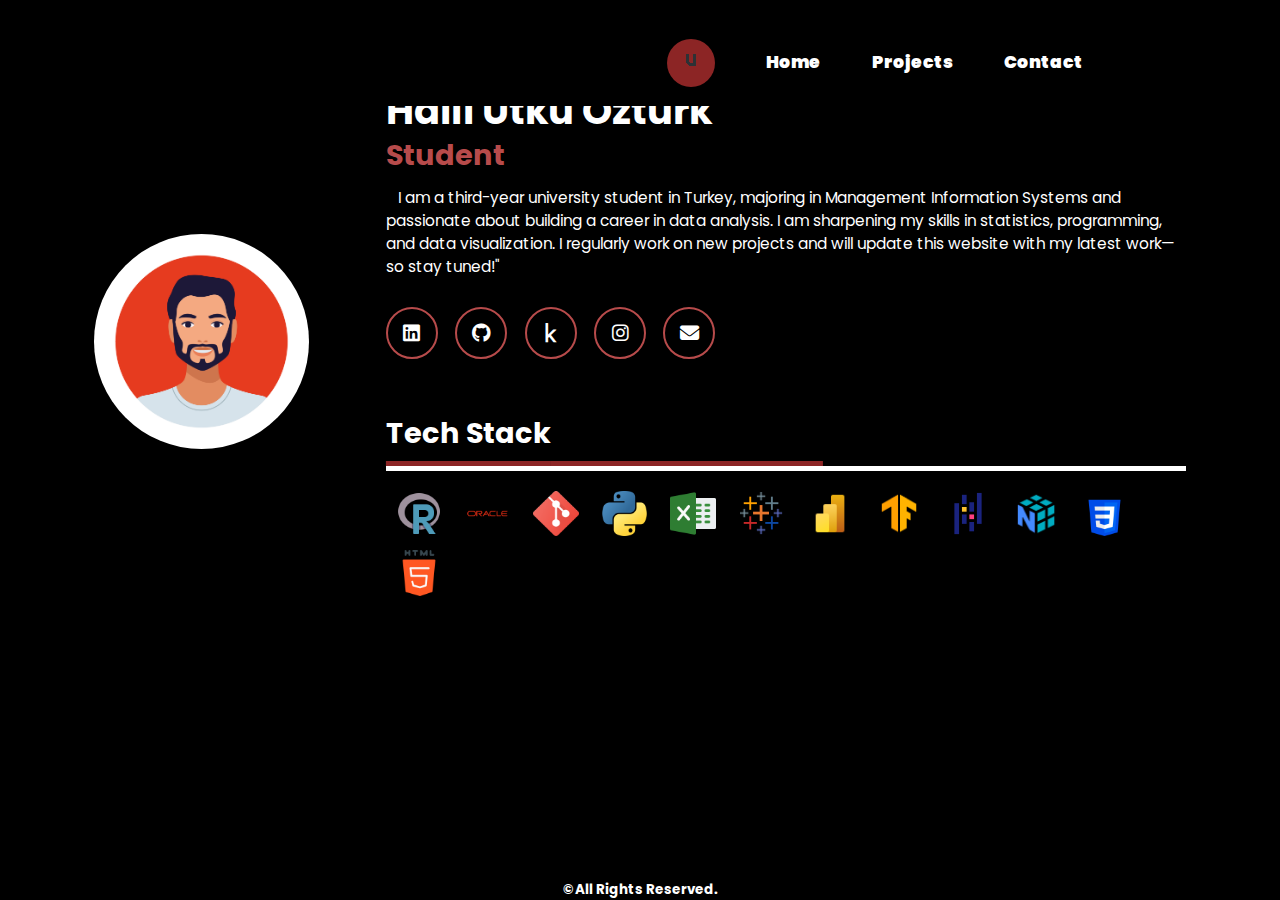
==== index.html @ f50cf426 "updated comment" ====
<!DOCTYPE html>
<html lang="en">

<head>
    <meta charset="UTF-8">
    <meta name="viewport" content="width=device-width, initial-scale=1.0">
    <meta name="description" content="Portfolio website for a MIS Student">
    <meta name="keywords" content="HTML, CSS, Portfolio, Project, Management Information Systems">
    <meta name="author" content="Halil Utku Öztürk">
    <link rel="stylesheet" href="https://cdnjs.cloudflare.com/ajax/libs/font-awesome/6.5.2/css/all.min.css">
    <link rel="stylesheet" href="style.css">
    <title>Halil Utku Öztürk</title>
    <link rel="shortcut icon" type="image/x-icon" href="favicon1.ico?">
    <!-- found out that favicons are not working if its not in the root folder so i had it move it to the root folder from images folder -->
</head>
<!-- WHAT COULD BE ADDED NEXT???
-LIGHT/DARK MODE TOGGLE
-STYLED LABELS FOR ICONS
-PROJECTS AND CONTACT PAGES
-UPDATED PICTURE
-WORK IN PROGRESS BUTTON CAN TRANSFORM INTO A THANK YOU NOTE WHEN HOVERED
-RESPONSIVE DESIGN
-MORE DETAILED ABOUT SECTION
-???
-->

<!-- This website is only designed for desktop (1920x1080) but i will be making it responsible in upcoming weeks -->

<body>
    <header>
        <nav>
            <button id="home-logo"><img src="favicon1.ico" alt="Logo"></button>
            <!-- will add the images/favicon1.ico to the left corner of the website -->
            <a href="#">Home</a>
            <a href="projects.html">Projects</a>
            <a href="contact.html">Contact</a>
        </nav>
    </header>
    <section class="home">
        <div class="home-img">
            <img src="images/2289_SkVNQSBGQU1PIDEwMjgtMTIy.jpg" alt="Avatar">
            <!-- didn't want to use a real picture so found a random avatar -->
        </div>
        <div class="home-content">
            <h1>Halil Utku Öztürk</h1>
            <h3 class="typing-text"><span></span></h3>
            <p>&nbsp;&nbsp;&nbsp;I am a third-year university student in Turkey, majoring in Management Information Systems
                and passionate
                about building a career in data analysis. I am sharpening my skills in statistics, programming, and data
                visualization. I regularly work on new projects and will update this website with my latest work—so stay
                tuned!"</p>
            <div class="social-icons">
                <a href="https://www.linkedin.com/in/halil-utku-ozturk-764390251/" target="_blank"
                    rel="noopener noreferrer" aria-label="linkedin"><i class="fa-brands fa-linkedin"></i></a>
                <a href="https://github.com/utku9012" target="_blank" rel="noopener noreferrer"><i
                        class="fa-brands fa-github" aria-label="github"></i></a>
                <a href="https://www.kaggle.com/halilutkuozturk" target="_blank" rel="noopener noreferrer"><i
                        class="fa-brands fa-kaggle" aria-label="kaggle"></i></a>
                <a href="https://www.instagram.com/halil_utkuu/" target="_blank" rel="noopener noreferrer"><i
                        class="fa-brands fa-instagram" aria-label="instagram"></i></a>
                <a href="mailto:halilutku5658@gmail.com" target="_blank" rel="noopener noreferrer"><i
                        class="fa-solid  fa-envelope" aria-label="e-mail"></i></a>
                <!-- tested webiste on web.dev and added aria-labels to maximize accessibility-->

            </div>
            <div class="tech">
                <h2>Tech Stack</h2>
                <div class="tech-icons">
                    <img class="images" src="images/r.png" alt="R" aria-label="R" title="R">
                    <img class="images" src="images/oracle-sql.png" alt="Oracle SQL" aria-label="Oracle SQL"
                        title="Oracle SQL">
                    <img class="images" src="images/git.png" alt="Git" aria-label="Git" title="Git">
                    <img class="images" src="images/python.png" alt="Python" aria-label="Python" title="Python">
                    <img class="images" src="images/excel.png" alt="Excel" aria-label="Excel" title="Excel">
                    <img class="images" src="images/tableu.png" alt="Tableu" aria-label="Tableu" title="Tableu">
                    <img class="images" src="images/power-bi.png" alt="Power-BI" aria-label="Power-BI" title="Power-BI">
                    <img class="images" src="images/tensorflow.png" alt="TensorFlow" aria-label="TensorFlow"
                        title="TensorFlow">
                    <img class="images" src="images/pandas.png" alt="Pandas" aria-label="Pandas" title="Pandas">
                    <img class="images" src="images/numpy.png" alt="Numpy" aria-label="Numpy" title="Numpy">
                    <img class="images" src="images/css-3.png" alt="Css" aria-label="Css" title="CSS">
                    <img class="images" src="images/html-5.png" alt="Html" aria-label="Html" title="HTML">
                    <!-- tried to add labels for images that describes the tool but couldn't do it because css doesn't let style the title attribute , will try again after js-->
                </div>
            </div>
        </div>
    </section>
    <footer>
        <h1>&copy;All Rights Reserved.</h1>
    </footer>
</body>

</html>
---- style.css ----
@import url('https://fonts.googleapis.com/css2?family=Poppins:wght@100;200;300;400;500;600&display=swap');

* {
    margin: 0;
    padding: 0;
    text-decoration: none;
    border: none;
    outline: none;
    font-family: 'Poppins', sans-serif;
}

html {
    font-size: 60%;
}

body {
    width: 100%;
    height: 100vh;
    background-color: black;
    color: white;
}

header {
    margin-top: 20px;
    position: fixed;
    top: 0;
    left: 0;
    width: 100%;
    padding: 2rem 9%;
    background-color: rgb(0, 0, 0);
    display: flex;
    justify-content: space-between;
    align-items: center;
}

nav a {
    font-size: 1.8rem;
    color: white;
    margin-left: 5rem;
    font-weight: 1000;
    transition: 0.7s ease;
}

nav a:hover {
    color: #b74b4b;
    padding: 1rem 2rem 1rem 2rem;
    background-color: white;
    border-radius: 1rem;
}

section {
    min-height: 70%;
    padding: 3rem 9% 3rem;
}

.home {
    display: flex;
    justify-content: center;
    align-items: center;
    gap: 8rem;
    background-color: black;
}

.home .home-content h1 {
    font-size: 4rem;
    font-weight: 700;
    line-height: 1.2;
}

span {
    color: #b74b4b;
}

.home-content h3 {
    font-size: 3rem;
    margin-bottom: 1rem;
    font-weight: 700;
}

.home-content p {
    font-size: 1.60rem;
}

.home-img {
    border-radius: 10%;
}

.home-img img {
    position: static;
    width: 16.8vw;
    border-radius: 50%;
    transition: 0.2s linear;
}



.social-icons a {
    display: inline-flex;
    justify-content: center;
    align-items: center;
    width: 5rem;
    height: 5rem;
    background-color: transparent;
    border: 0.25rem solid #b74b4b;
    font-size: 2rem;
    border-radius: 50%;
    margin: 3rem 1.5rem 3rem 0;
    transition: 0.3s ease;
    color: white;
}

.social-icons a:hover {
    color: black;
    transform: scale(1.3) translateY(-5px);
    background-color: #b74b4b;
    box-shadow: 0 0 25px #b74b4b;
}

.typing-text {
    font-size: 34px;
    font-weight: 600;
    min-width: 280px;
}

.typing-text span {
    position: relative;
}

.typing-text span::before {
    content: "Student";
    color: #b74b4b;
    animation-name: words;
    animation-duration: 20s;
    animation-iteration-count: infinite;
}

.typing-text span::after {
    content: "";
    background-color: black;
    position: absolute;
    width: calc(100% + 8px);
    height: 100%;

}

@keyframes words {

    0%,
    50% {
        content: "Student";
    }

    51%,
    100% {
        content: "Data Analyst";
    }
}

footer {
    text-align: center;
    position: fixed;
    left: 0;
    bottom: 0;
    width: 100%;
    background-color: black;
    color: white;
    font-size: 70%;
}

.tech h2 {
    margin-top: 2.5rem;
    font-size: 3rem;
    margin-bottom: 1rem;
    text-decoration-color: rgba(241, 64, 64, 0.582);
    text-decoration-line: underline;
    text-underline-offset: 18px;
    text-decoration-thickness: 5px;
    border-bottom: 5px solid white;
    padding-bottom: 11px;
    width: 800px; /* adjusted the width for the white line */
    /* used both underline and border-bottom to create a different color double underline that extends till the end of the tools stack. used paddding to push the border bottom under the underline so it looks like a double underline */
}

.tech h2:after {
    content: ".................................."; /* added this content to the end of the h2 so i could extend the line till the half way of the tools kit and made it transplant so it is not visible*/
    color: transparent;
}

.tech-icons img {
    text-align: center;
    width: 4.75rem;
    height: auto;
    margin: 10px 10px 0px 10px;
}

#button-1 {
    background: black;
    color: white;
    border-radius: 10px;
    font-size: 4rem;
    text-align: center;
    padding: 2rem;
    border: 2px solid;

}

#button-1:hover {
    color: rgba(241, 64, 64, 0.582);
}

#image-1 {
    width: 150px;
    margin: 0;
    padding: 0;
    float: right;
}

#home-logo {
    justify-content: center;
    text-align: center;
    margin-left: 57.5rem;
    height: 5rem;
    width: 5rem;
    border-radius: 50px;
    background-color: rgba(241, 64, 64, 0.582);
}
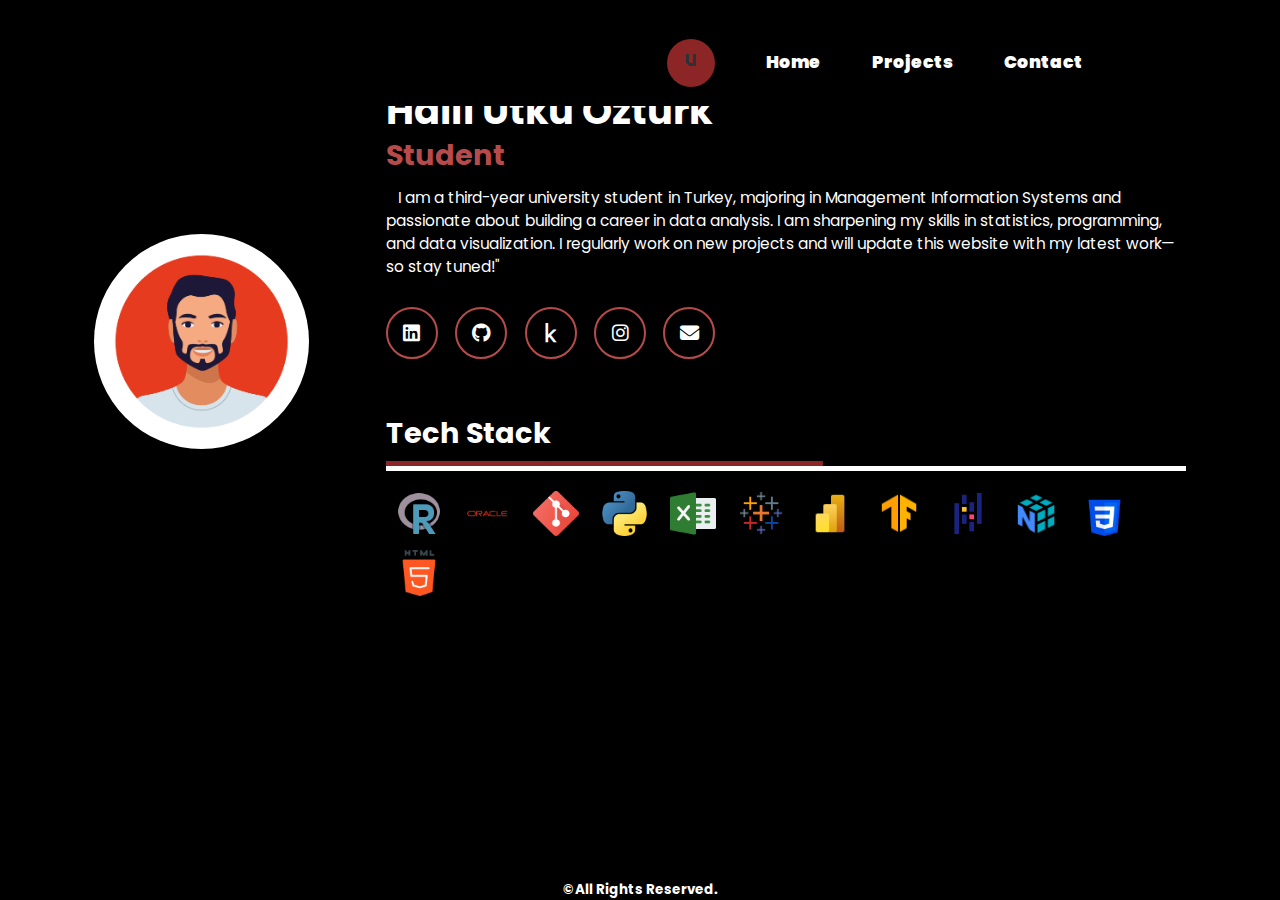
==== commit 569d0577: "webp for better LCP" ====
--- a/index.html
+++ b/index.html
@@ -7,6 +7,7 @@
     <meta name="description" content="Portfolio website for a MIS Student">
     <meta name="keywords" content="HTML, CSS, Portfolio, Project, Management Information Systems">
     <meta name="author" content="Halil Utku Öztürk">
+    <!-- added meta description to maximize SEO-->
     <link rel="stylesheet" href="https://cdnjs.cloudflare.com/ajax/libs/font-awesome/6.5.2/css/all.min.css">
     <link rel="stylesheet" href="style.css">
     <title>Halil Utku Öztürk</title>
@@ -38,7 +39,7 @@
     </header>
     <section class="home">
         <div class="home-img">
-            <img src="images/2289_SkVNQSBGQU1PIDEwMjgtMTIy.jpg" alt="Avatar">
+            <img src="images/avatar.webp" alt="Avatar">
             <!-- didn't want to use a real picture so found a random avatar -->
         </div>
         <div class="home-content">
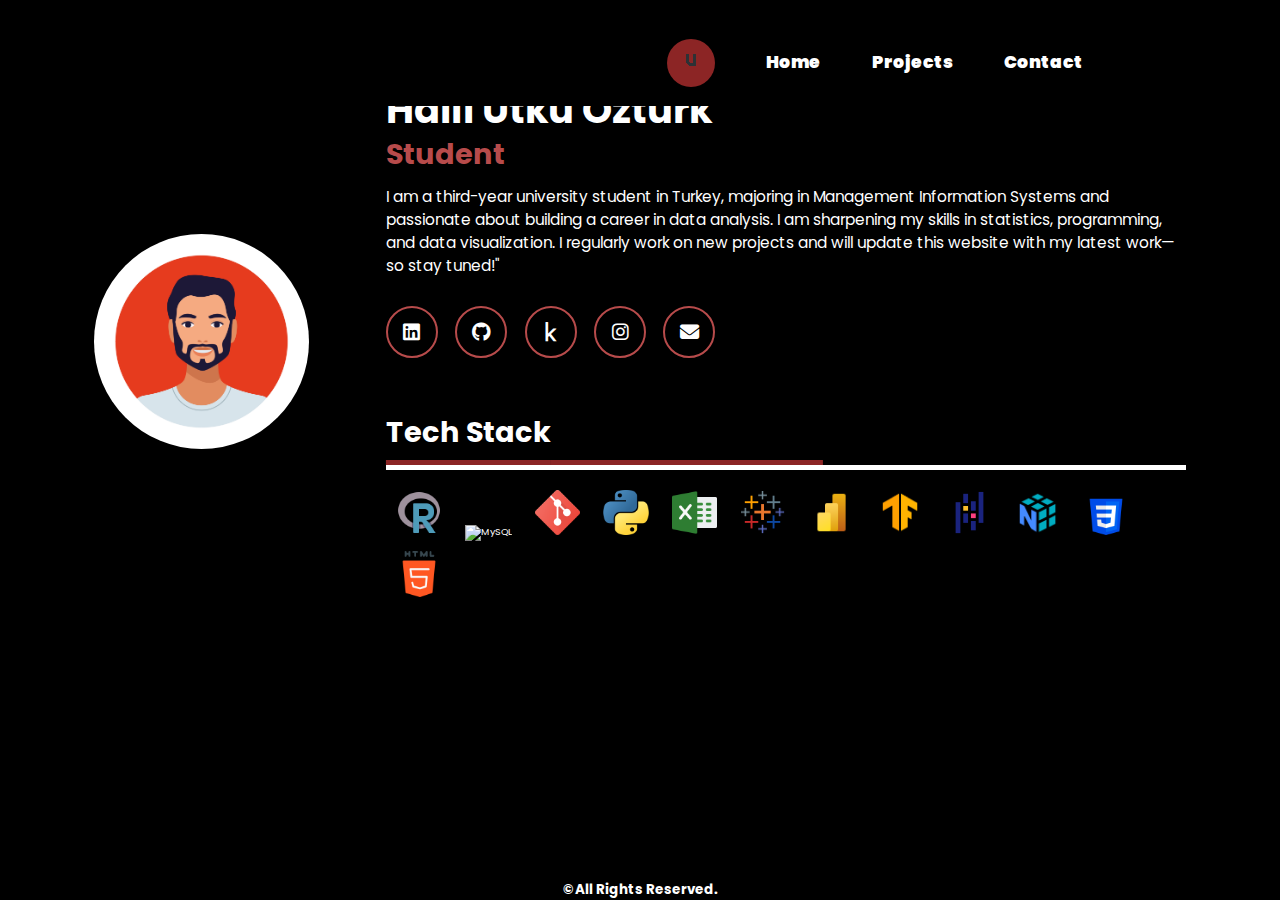
==== commit 1cc5e0cb: "update tech stack section" ====
--- a/index.html
+++ b/index.html
@@ -22,6 +22,7 @@
 -WORK IN PROGRESS BUTTON CAN TRANSFORM INTO A THANK YOU NOTE WHEN HOVERED
 -RESPONSIVE DESIGN
 -MORE DETAILED ABOUT SECTION
+-DOWNLOAD CV OPTION
 -???
 -->
 
@@ -41,11 +42,13 @@
         <div class="home-img">
             <img src="images/avatar.webp" alt="Avatar">
             <!-- didn't want to use a real picture so found a random avatar -->
+            <!-- changed image format to webp from jpg for image LCP optimization-->
         </div>
         <div class="home-content">
             <h1>Halil Utku Öztürk</h1>
             <h3 class="typing-text"><span></span></h3>
-            <p>&nbsp;&nbsp;&nbsp;I am a third-year university student in Turkey, majoring in Management Information Systems
+            <p>I am a third-year university student in Turkey, majoring in Management Information
+                Systems
                 and passionate
                 about building a career in data analysis. I am sharpening my skills in statistics, programming, and data
                 visualization. I regularly work on new projects and will update this website with my latest work—so stay
@@ -68,8 +71,8 @@
                 <h2>Tech Stack</h2>
                 <div class="tech-icons">
                     <img class="images" src="images/r.png" alt="R" aria-label="R" title="R">
-                    <img class="images" src="images/oracle-sql.png" alt="Oracle SQL" aria-label="Oracle SQL"
-                        title="Oracle SQL">
+                    <img class="images" src="images/mysql.png.png" alt="MySQL" aria-label="MySQL"
+                        title="MySQL">
                     <img class="images" src="images/git.png" alt="Git" aria-label="Git" title="Git">
                     <img class="images" src="images/python.png" alt="Python" aria-label="Python" title="Python">
                     <img class="images" src="images/excel.png" alt="Excel" aria-label="Excel" title="Excel">
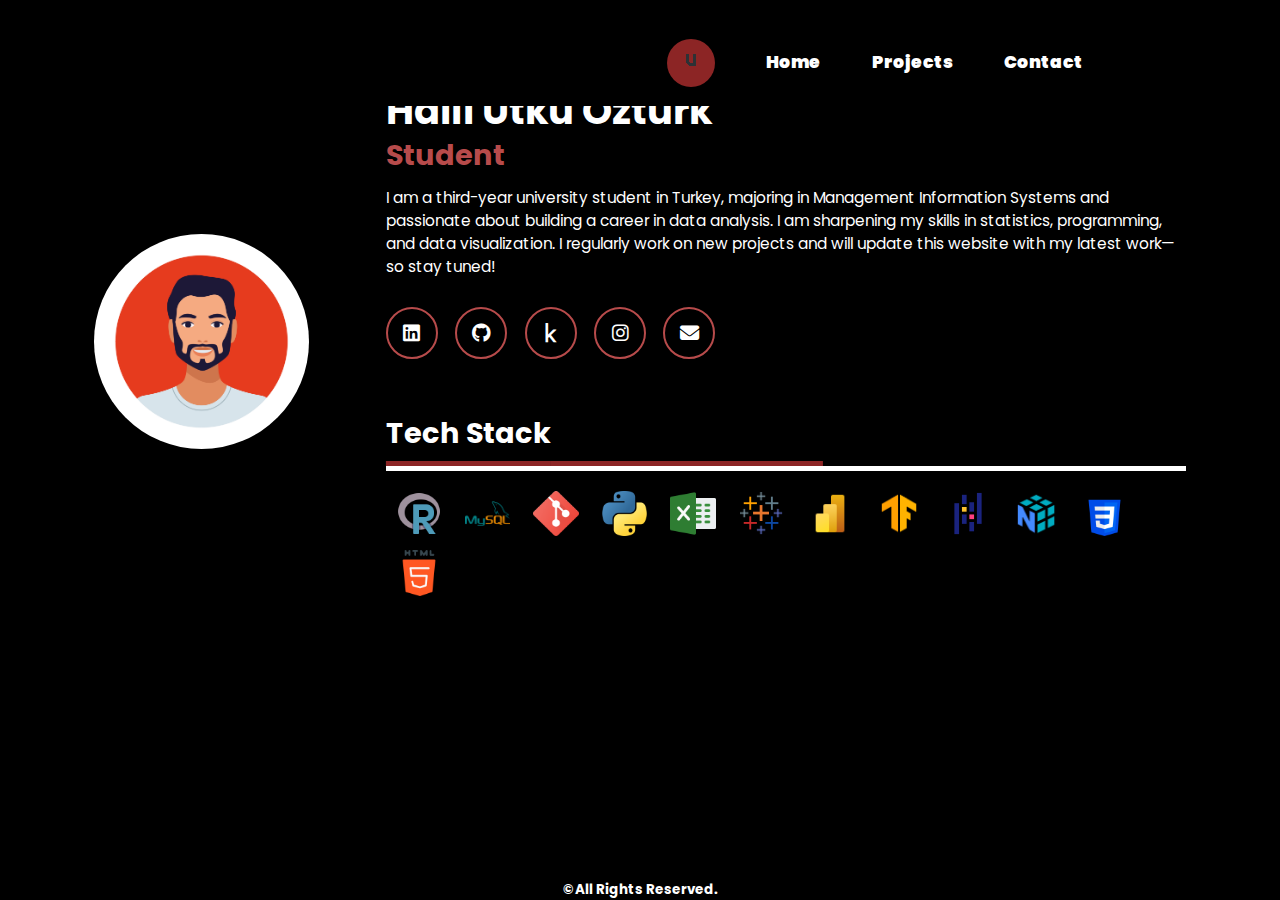
==== commit 04df5b15: "update index.html" ====
--- a/index.html
+++ b/index.html
@@ -52,7 +52,7 @@
                 and passionate
                 about building a career in data analysis. I am sharpening my skills in statistics, programming, and data
                 visualization. I regularly work on new projects and will update this website with my latest work—so stay
-                tuned!"</p>
+                tuned!</p>
             <div class="social-icons">
                 <a href="https://www.linkedin.com/in/halil-utku-ozturk-764390251/" target="_blank"
                     rel="noopener noreferrer" aria-label="linkedin"><i class="fa-brands fa-linkedin"></i></a>
@@ -71,7 +71,7 @@
                 <h2>Tech Stack</h2>
                 <div class="tech-icons">
                     <img class="images" src="images/r.png" alt="R" aria-label="R" title="R">
-                    <img class="images" src="images/mysql.png.png" alt="MySQL" aria-label="MySQL"
+                    <img class="images" src="images/mysql.png" alt="MySQL" aria-label="MySQL"
                         title="MySQL">
                     <img class="images" src="images/git.png" alt="Git" aria-label="Git" title="Git">
                     <img class="images" src="images/python.png" alt="Python" aria-label="Python" title="Python">
